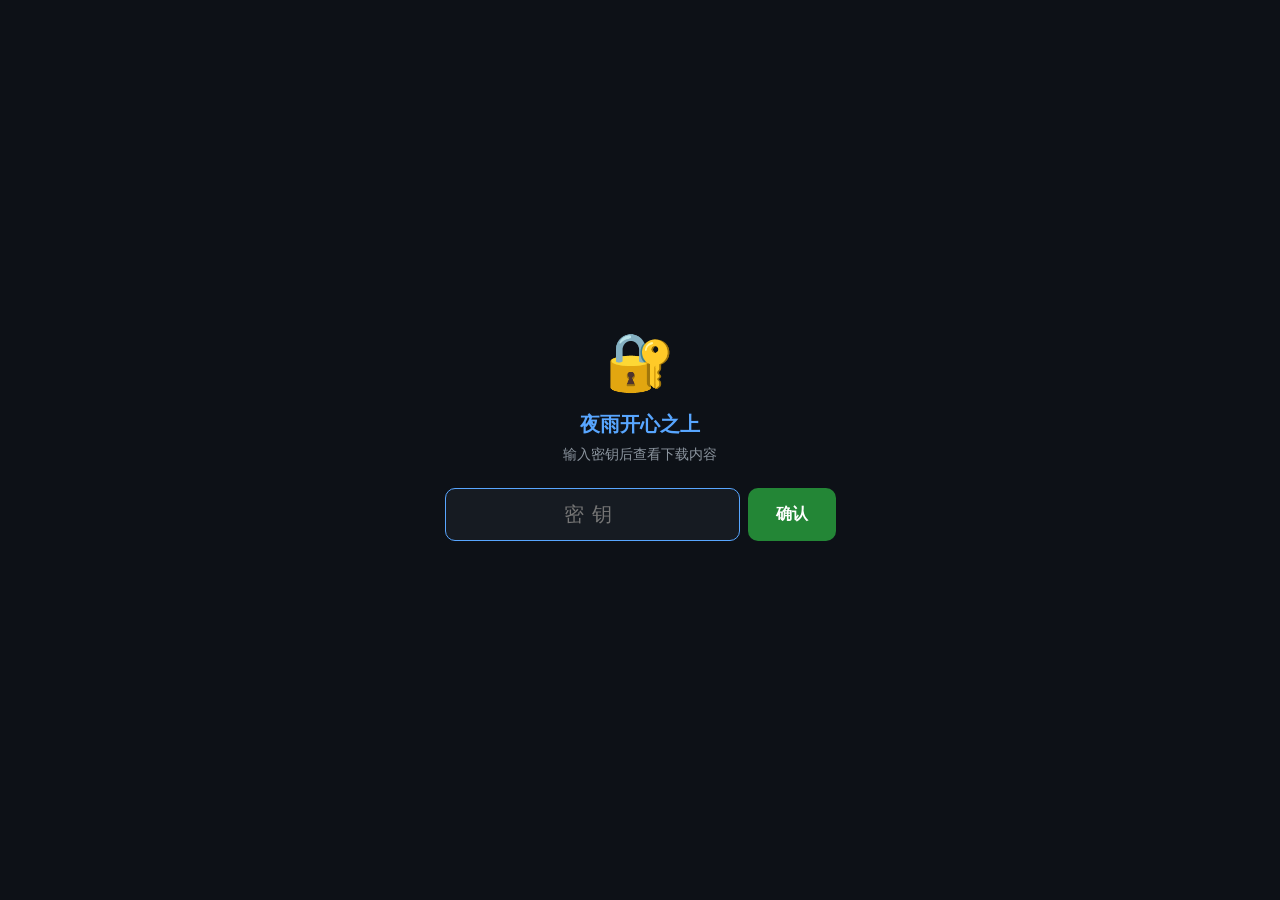
==== index.html @ 4d97e184 "更新 index.html" ====
<!DOCTYPE html>
<html lang="zh-CN">
<head>
<meta charset="UTF-8">
<meta name="viewport" content="width=device-width, initial-scale=1.0">
<title>夜雨开心之上</title>
<style>
* { margin: 0; padding: 0; box-sizing: border-box; }
body {
  font-family: -apple-system, BlinkMacSystemFont, "Segoe UI", Roboto, sans-serif;
  background: #0d1117;
  color: #e6edf3;
  min-height: 100vh;
  display: flex;
  align-items: center;
  justify-content: center;
}
.container {
  text-align: center;
  padding: 40px 20px;
  max-width: 500px;
  width: 100%;
}
.icon { font-size: 64px; margin-bottom: 20px; }
h1 { font-size: 24px; margin-bottom: 8px; color: #58a6ff; }
.version { color: #8b949e; font-size: 14px; margin-bottom: 30px; }
.info {
  background: #161b22;
  border: 1px solid #30363d;
  border-radius: 12px;
  padding: 20px;
  margin-bottom: 30px;
  text-align: left;
  font-size: 14px;
  line-height: 2;
}
.info span { color: #8b949e; }
.download-btn {
  display: inline-block;
  background: #238636;
  color: #fff;
  text-decoration: none;
  padding: 14px 48px;
  border-radius: 10px;
  font-size: 18px;
  font-weight: 600;
  transition: background 0.2s;
}
.download-btn:hover { background: #2ea043; }
.size { color: #8b949e; font-size: 13px; margin-top: 12px; }
.admin-btn {
  display: block; margin-top: 18px; padding: 11px 20px;
  background: transparent; color: #58a6ff;
  border: 1px solid #30363d; border-radius: 8px;
  font-size: 14px; text-decoration: none;
}
.admin-btn:hover { border-color: #58a6ff; background: #161b22; }
.alt-link {
  display: inline-block; margin-top: 10px;
  color: #8b949e; font-size: 13px; text-decoration: underline;
}
.alt-link:hover { color: #58a6ff; }
/* 密钥锁屏 */
.lock-screen { text-align: center; max-width: 360px; margin: 0 auto; }
.lock-screen .lock-icon { font-size: 56px; margin-bottom: 16px; }
.lock-screen h2 { font-size: 20px; color: #58a6ff; margin-bottom: 8px; }
.lock-screen p { color: #8b949e; font-size: 14px; margin-bottom: 24px; }
.lock-input-row { display: flex; gap: 8px; justify-content: center; }
.lock-input {
  flex: 1; background: #161b22; border: 1px solid #30363d;
  border-radius: 10px; padding: 14px 20px; color: #e6edf3;
  font-size: 20px; text-align: center; letter-spacing: 8px;
  outline: none; transition: border-color 0.2s;
}
.lock-input:focus { border-color: #58a6ff; }
.lock-btn {
  background: #238636; color: #fff; border: none; border-radius: 10px;
  padding: 14px 28px; font-size: 16px; font-weight: 600; cursor: pointer;
  transition: background 0.2s; white-space: nowrap;
}
.lock-btn:hover { background: #2ea043; }
.lock-btn:active { transform: scale(0.96); }
.lock-error { color: #f85149; font-size: 13px; margin-top: 12px; min-height: 18px; }
.hidden { display: none !important; }
</style>
</head>
<body>
<div class="container">

  <!-- 密钥锁屏 -->
  <div class="lock-screen" id="lockScreen">
    <div class="lock-icon">🔐</div>
    <h2>夜雨开心之上</h2>
    <p>输入密钥后查看下载内容</p>
    <div class="lock-input-row">
      <input type="password" class="lock-input" id="keyInput" placeholder="密钥" maxlength="10" autocomplete="off" onkeydown="if(event.key==='Enter')checkKey()">
      <button class="lock-btn" onclick="checkKey()">确认</button>
    </div>
    <div class="lock-error" id="keyError"></div>
  </div>

  <!-- 下载内容（输入密钥后显示） -->
  <div class="hidden" id="downloadContent">
    <div class="icon">📦</div>
    <h1>夜雨开心之上</h1>
    <div class="version">v68 — 2026-11-04 更新</div>
    <div class="info">
      <div><span>📋 版本：</span><span id="verName">v68 (yeyu-v68)</span></div>
      <div><span>🔧 签名：</span>v2 + v3</div>
      <div><span>📱 最低系统：</span>Android 7.0+（鸿蒙 4.x 及以下可用；鸿蒙 NEXT 请用下方网页版）</div>
      <div><span>✨ 本次更新：</span></div>
      <div style="padding-left:16px;color:#7ee787">
        • <b style="color:#ffa657">莫娜占卜铺统一收纳</b>：收纳篮里只留一个「🔮 莫娜占卜铺」入口，点进去就是完整计算器；
          顶部标签可横滑切换 <b>圣遗物 / 套装优化 / 计算 / 潜力 / 整队优化 / 角色 / 预设 / UID / 设置</b>
          （之前只给了圣遗物和套装优化，「计算」藏在里面找不到，现在补齐）<br><br>
        • 莫娜的计算逻辑依然一个字没改，结果和原版一致<br><br>
        • <b style="color:#ffa657">修好了「后台点了允许，手机还是被禁用」</b>：手机不再拿旧数据把管理员刚改的状态覆盖掉<br><br>
        • <b style="color:#ffa657">修好了「打电话提示呼叫失败 / 网络异常」</b>：写入自动降频，不再被服务器限流<br><br>
        • 后台点「踢出 / 允许」后会自动复查一次，万一被冲掉会自己重写<br>
        • 被踢出的手机停止上报，不再刷屏；整体请求更省，长时间开着也不卡<br>
        • 服务器连续 20 分钟连不上，不会再被永久锁死<br><br>
        • <b>通话可以「收起」了</b>：点 🔻 把通话缩成右下角小条，照样能算圣遗物、开收纳篮、切页面；点小条随时回来<br><br>
        • <b>退到桌面也有声音</b>：通话时挂前台服务通知，系统不会再把麦克风掐静音，也不会把 app 杀掉<br><br>
        • <b>铃声可以自己换了</b>：设置页新增「📞 铃声」，来电 11 种 / 回铃 5 种随便选
          （经典铃音、叮咚门铃、柔和钢琴、木琴、老式电话、急促、警笛、轻声、只震动、静音，
          还能用你添加的音乐当铃声），点一下就试听，另有铃声音量滑杆<br>
        • <b>来电更快接到</b>：来电单独 1.2 秒扫一次（以前跟消息一起 2 秒轮），
          等接时间 45 秒 → 60 秒，18 秒没接会提示"对方可能没打开 APP"，聊天记录里可一键「📞 回拨」<br>
        • <b>未接来电会提醒</b>：错过后回到 APP 会提示有几个未接来电，消息里显示为「未接来电」<br>
        • <b>后台在线状态更准</b>：手机平时 15 秒 → 12 秒上报一次，后台判离线阈值 12 秒 → 35 秒，
          不会再出现"明明在线却显示离线"；打开后台设备页 / 日志页自动让手机 1 秒上报<br>
        • <b>打电话改成真·实时通话</b>：像微信一样，接通后直接说话对方就听到，不用再按住 🎤 录一段段发<br>
        • <b>「正在呼叫」有回铃音了</b>：嘟…嘟…（响 1 秒停 2 秒）；来电铃声也加重，并带震动<br>
        • 实时连不上会自动退回「对讲模式」（按住 🎤 说话），不会干等；实时通话里 🎤 键变成静音开关<br>
        • <b>修复「消息里点备注卡住」</b>：备注弹窗以前藏在消息窗口后面，点了像死机；现在立刻弹出、能输入能关闭，保存成功还有提示<br>
        • <b>后台修复三处</b>：消息「👥 查看人」点开能用了；账号申请可以删单条 / 清空已处理 / 清空全部；设备管理卡片更简洁（点设备 ID 直接复制）<br>
        • <b>手机日志不再频繁刷新</b>：APP 里的日志页 2 秒 → <b>15 秒</b>刷一次；平时状态上报 5 秒 → <b>15 秒</b>（只有后台开着「④ 设备日志」时才临时提到 1 秒），省电省流量<br>
        • <b>后台日志改成「每台设备一个折叠分组」</b>：点设备名展开只看这一台的日志，另有「全部展开 / 全部收起」<br>
        • <b>弹窗更透了</b>：再加一个「🌗 透亮」滑杆，8%~92% 随便拖，壁纸想看多清楚自己调（记住你的设置）<br>
        • <b>后台所有弹窗都能看到壁纸了</b>：点左侧工具弹出来的窗口改成半透明毛玻璃，壁纸透得出来，字照样清楚<br>
        • <b>设备管理改成「一台一卡」</b>：机型 / 系统 / 状态 / 实时延迟 / 备注一眼看完，不用再横着拖表格<br>
        • <b>设备日志实时显示在线延迟</b>：默认每 <b>1 秒</b>刷新（可切 2 秒 / 5 秒 / 手动），显示每台手机的延迟、网络耗时、平均延迟<br>
        • <b>实时显示手机停在哪个页面</b>：🐱 计算 / 🌸 筛选 / 💬 消息 / 📞 通话…… 还带「停留多久」，谁在看什么一目了然<br>
        • 打开「④ 设备日志」自动让手机切到 <b>1 秒上报</b>，关掉窗口自动回到 5 秒一次，不浪费流量<br>
        • <b>修复「一键到浏览器下载」点了没反应</b>：改成原生唤起系统浏览器（真·跳转），唤起失败会自动帮你复制好链接<br>
        • <b>更新弹窗不再磨蹭</b>：1.2 秒就查一次，之后每分钟复查，从后台切回来也立刻查，<b>不用退出重进</b><br>
        • <b>有新公告直接弹出来</b>（每条只弹一次），不用自己点进去看<br>
        • <b>修复消息红点不消失</b>：消息一显示出来就算已读，红点当场消失；私聊按每个人分别记，看完谁就消谁的<br>
        • 未读数刷新 20 秒 → 5 秒，切回前台立刻刷新<br>
        • <b>消息页背景改成半透明</b>：直接看到你设置的壁纸，输入栏和消息列表加了毛玻璃，字依然清楚<br>
        • <b>「正在呼叫 / 通话中」页面同样透明</b>，来电时也能看见壁纸<br>
        • <b>拨号后立刻能选 🔊扬声器 / 🎤麦克风</b>：不用等对方接通，正在呼叫时就能先调好<br>
        • <b>消息加载快一大截</b>：本地快照秒开（打开就有内容）+ 只拉变化的部分 + 同一时刻只发一次请求<br>
        • 聊天界面刷新缩到 2 秒，消息基本是秒到<br>
        • <b>每次版本更新自动提醒</b>：更新内容会作为一条公告显示在公告里，不用再翻更新日志<br>
        • <b>下载改成一键到浏览器</b>：点「🚀 一键到浏览器下载」直接跳浏览器开始下，不用再复制链接<br>
        • <b>发消息快了一大截</b>：点发送立刻上屏（不等网络），后台再静默提交，不再转圈干等<br>
        • <b>拨号不再延迟</b>：按下就弹出「正在呼叫」，信令后台发；接听也是按下即接通<br>
        • <b>通话新增控制键</b>：<b>🔊 扬声器</b>开关（真·切系统扬声器）、<b>🎤 麦克风静音</b>、<b>🔉🔊 音量</b>调节<br>
        • <b>日志实时了</b>：手机打开日志每 2 秒自动刷新，谁上线立刻出现；电脑后台同样是实时的<br>
        • 设备一上线就立刻写一条「上线」记录，后台和手机都能马上看到
        • <b>管理员 / 在线状态挪到固定条</b>：不再混在消息里，消息再多也不用滑到最上面去换人<br>
        • <b>新增「⬇ 最新」浮动按钮</b>：往上翻记录时自动出现，点一下回到最新一条<br>
        • <b>修复点输入栏软键盘不弹出</b>：点一下就抢焦点，不会再只高亮不弹键盘<br>
        • 后台：<b>修复「清空聊天」点了没反应</b>（私聊消息频道判断写错，一直删不掉）<br>
        • 后台：<b>修复删设备连点卡顿</b>，另加「<b>连删不提示</b>」开关，可以一口气删多台<br>
        • 后台会话对象支持选<b>管理员</b>（原来只能选设备），也加了查看人面板和回到底部<br>
        • <b>底部输入栏按微信重排</b>：左边 📞 🎤，中间大输入框，<b>打了字才出现绿色「发送」</b><br>
        • <b>修复发出去的消息顺序错乱</b>：所有发送排成一队按顺序提交，不再因并发前后颠倒<br>
        • <b>新增撤回消息</b>：<b>长按自己发的消息</b>即可撤回，所有人看到「你撤回了一条消息」<br>
        • <b>消息页不再卡</b>：内容没变化就不重绘，手指滑动时暂停刷新，长列表只渲染看得见的部分<br>
        • 输入框聚焦时自动避开软键盘，<b>不会再被键盘挡住、看不到自己打的字</b><br>
        • 后台消息每条都带「🗑 撤回」，管理员也能撤回消息<br>
        • 紧急修复：v23 清单 / DEX 自改导致部分手机「解析软件包时出现问题」，v24 起改用 apktool 正规重编<br>
        • <b>流畅度大改</b>：后台轮询 0.5 秒 → 2 秒，滚动时暂停轮询，切页先出画面再算数据<br>
        • 筛选输入改成防抖，长列表只渲染看得见的那一段，百分比 / 筛选 / 需生命 / 精通 / 设置不再卡<br>
        • 聊天栏重排：<b>输入框变大、发送键变小</b>，左边新增 <b>📞 通话</b> 和 <b>🎤 语音</b><br>
        • <b>语音消息</b>：按住 🎤 说话松手就发，最长 30 秒；不支持录音的机器自动改成选音频文件<br>
        • <b>语音通话</b>：📞 发起呼叫 → 对方弹出来电界面（响铃 + 接听/挂断）→ 接听后按住 🎤 对讲<br>
        • ⚠️ 新版会申请<b>麦克风权限</b>，装完请允许，否则只能选音频文件发语音
      </div>
    </div>
    <a id="dlBtn" href="https://yeyu-ye.github.io/yeyu-v68.apk" class="download-btn" download>⬇ 下载 APK</a>
    <div class="size" id="dlSize">文件大小：8.7 MB · 直连下载</div>
    <a id="dlAlt" href="https://cdn.jsdelivr.net/gh/yeyu-ye/yeyu-ye.github.io@v68/yeyu-v68.apk" class="alt-link">备用下载（jsDelivr 加速节点）</a>
    <div style="margin-top:14px;padding-top:12px;border-top:1px solid #21262d">
      <div class="size" style="margin-bottom:6px">点上面没反应？复制下面的链接，到浏览器里打开 ↓</div>
      <div style="display:flex;gap:6px">
        <input id="apkUrl" type="text" readonly value="https://yeyu-ye.github.io/yeyu-v68.apk"
               style="flex:1;min-width:0;background:#0d1117;border:1px solid #30363d;border-radius:8px;padding:9px 10px;color:#8b949e;font-size:11px;font-family:monospace">
        <button onclick="copyApkUrl()" style="background:#238636;color:#fff;border:none;border-radius:8px;padding:0 14px;font-size:13px;font-weight:600;cursor:pointer;white-space:nowrap">复制</button>
      </div>
      <div id="copyTip" class="size" style="margin-top:6px;color:#7ee787"></div>
    </div>
    <!-- ===== 网页版 / 鸿蒙专区 ===== -->
    <div style="margin-top:16px;padding:14px;border:1px solid #30363d;border-radius:12px;background:#0d1117">
      <div style="font-size:15px;font-weight:700;color:#58a6ff;margin-bottom:8px">🌐 装不了 APK？用网页版</div>
      <div class="size" style="margin-bottom:10px;line-height:1.7">
        <b>鸿蒙 NEXT（纯血鸿蒙 5.0+）</b>不支持安装 APK，只能用网页版；<br>
        <b>苹果 iPhone</b> 同样只能用网页版。功能一样，不用装。
      </div>
      <a href="app.html" class="download-btn" style="background:#1f6feb">🌐 打开网页版</a>
      <div class="size" style="margin-top:8px;line-height:1.7">
        用手机浏览器打开后 → 点浏览器菜单 → <b>「添加到桌面 / 添加到主屏幕」</b><br>
        之后点桌面图标就跟 APP 一样，消息 / 计算 / 通话都能用<br>
        <span style="color:#8b949e">（网页版没有后台保声和原生音乐播放器，其余一样）</span>
      </div>

      <div style="margin-top:14px;padding-top:12px;border-top:1px solid #21262d">
        <div style="font-size:14px;font-weight:700;color:#ffa657;margin-bottom:6px">📱 鸿蒙 4.x / 3.x / 2.x 装不上的看这里</div>
        <div class="size" style="line-height:1.8;color:#8b949e">
          这些版本底层还是安卓，<b style="color:#e6edf3">能装 APK</b>。装不上是被系统拦了，按下面 4 步来：<br>
          ① 设置 → 系统和更新 → <b style="color:#e6edf3">纯净模式</b> → 关闭<br>
          ② 设置 → 安全 → <b style="color:#e6edf3">更多安全设置</b> → 打开「<b style="color:#e6edf3">安装未知应用</b>」，给<b style="color:#e6edf3">浏览器</b>开权限<br>
          ③ 一定用<b style="color:#e6edf3">浏览器</b>（华为浏览器 / Chrome）下载，别用微信内置浏览器<br>
          ④ 安装时提示「风险应用 / 无法识别」→ 点<b style="color:#e6edf3">「仍要安装」/「继续安装」</b>，输入手机锁屏密码确认<br>
          <span style="color:#6e7681">装完第一次打开，麦克风权限要点「允许」，不然发不了语音、打不了电话。</span>
        </div>
      </div>
    </div>
    <!-- ===== /网页版 / 鸿蒙专区 ===== -->

    <a href="admin.html" class="admin-btn">🛠 管理员后台 · 查看设备 / 授权 / 踢出</a>
    <div class="size" style="margin-top:6px">只有你自己用这个，密钥同样是 9178</div>
  </div>

</div>
<script>
function checkKey(){
  var input = document.getElementById("keyInput").value.trim();
  var err = document.getElementById("keyError");
  if(input === "9178"){
    document.getElementById("lockScreen").classList.add("hidden");
    document.getElementById("downloadContent").classList.remove("hidden");
  } else {
    err.textContent = "密钥错误，请重新输入";
    document.getElementById("keyInput").value = "";
    document.getElementById("keyInput").focus();
  }
}
function copyApkUrl(){
  var inp = document.getElementById("apkUrl"), tip = document.getElementById("copyTip");
  if(!inp) return;
  var ok = false;
  try{
    inp.removeAttribute("readonly"); inp.select(); inp.setSelectionRange(0, 99999);
    ok = document.execCommand("copy");
    inp.setAttribute("readonly", "readonly");
  }catch(e){ ok = false; }
  if(!ok){
    try{
      var ta = document.createElement("textarea");
      ta.value = inp.value; ta.style.position = "fixed"; ta.style.left = "-9999px";
      document.body.appendChild(ta); ta.select();
      ok = document.execCommand("copy");
      document.body.removeChild(ta);
    }catch(e){ ok = false; }
  }
  if(tip) tip.textContent = ok ? "✅ 已复制，粘到浏览器地址栏打开就能下载"
                               : "复制失败，请长按上面的输入框全选后手动复制";
}
/* ===== 动态拉 version.json，自动同步最新版本号与下载链接 =====
   以前版本号写死在页面上，升级后页面还指着旧版本（v35），用户下到的就是旧包。
   现在以 version.json 为唯一真相，页面打开时自动对齐。 */
function applyVer(j){
  var code = j.code || j.ver || 36;
  var file = j.file || ("yeyu-v" + code + ".apk");
  var apk  = j.apk  || ("https://yeyu-ye.github.io/" + file);
  var cdn  = j.cdn  || ("https://cdn.jsdelivr.net/gh/yeyu-ye/yeyu-ye.github.io@v" + code + "/" + file);
  var b = document.getElementById("dlBtn"), a = document.getElementById("dlAlt"),
      u = document.getElementById("apkUrl"), n = document.getElementById("verName"),
      s = document.getElementById("dlSize"), t = document.querySelector(".version");
  if(b) b.href = apk;
  if(a) a.href = cdn;
  if(u) u.value = apk;
  if(n) n.textContent = "v" + code + " (" + String(file).replace(/\.apk$/, "") + ")";
  if(t) t.textContent = "v" + code + (j.time ? " — " + j.time + " 更新" : " 更新");
  if(s && j.size) s.textContent = "文件大小：" + (j.size / 1048576).toFixed(1) + " MB · 直连下载";
}
fetch("version.json?_t=" + Date.now())
  .then(function(r){ return r.ok ? r.json() : null; })
  .then(function(j){ if(j && j.code) applyVer(j); })
  .catch(function(){});   // 拉不到就用页面上写死的版本，不影响下载
document.getElementById("keyInput").focus();
</script>
</body>
</html>
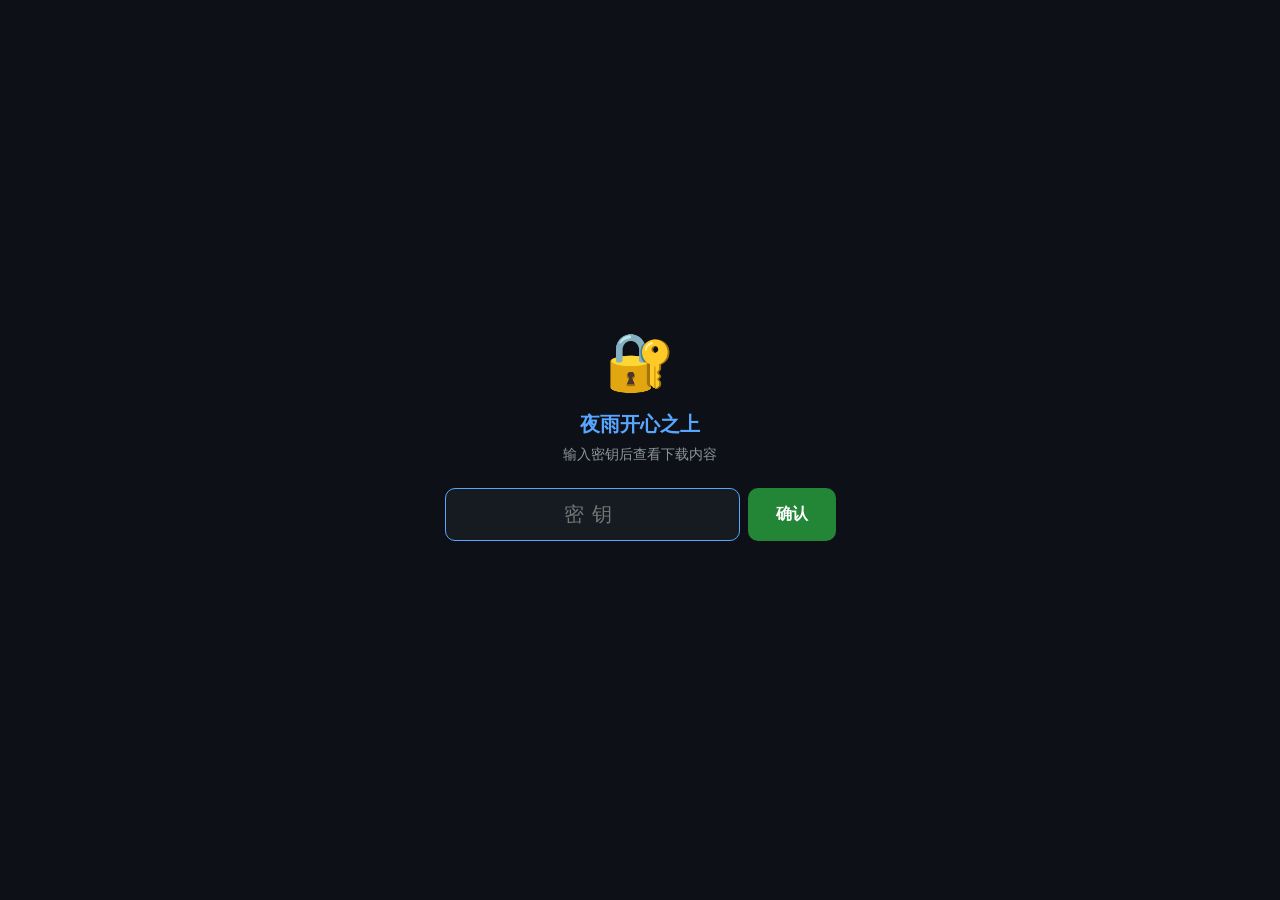
==== commit 80e16543: "更新 index.html" ====
--- a/index.html
+++ b/index.html
@@ -103,9 +103,9 @@
   <div class="hidden" id="downloadContent">
     <div class="icon">📦</div>
     <h1>夜雨开心之上</h1>
-    <div class="version">v68 — 2026-11-04 更新</div>
+    <div class="version">v69 — 2026-11-04 更新</div>
     <div class="info">
-      <div><span>📋 版本：</span><span id="verName">v68 (yeyu-v68)</span></div>
+      <div><span>📋 版本：</span><span id="verName">v69 (yeyu-v69)</span></div>
       <div><span>🔧 签名：</span>v2 + v3</div>
       <div><span>📱 最低系统：</span>Android 7.0+（鸿蒙 4.x 及以下可用；鸿蒙 NEXT 请用下方网页版）</div>
       <div><span>✨ 本次更新：</span></div>
@@ -180,13 +180,13 @@
         • ⚠️ 新版会申请<b>麦克风权限</b>，装完请允许，否则只能选音频文件发语音
       </div>
     </div>
-    <a id="dlBtn" href="https://yeyu-ye.github.io/yeyu-v68.apk" class="download-btn" download>⬇ 下载 APK</a>
+    <a id="dlBtn" href="https://yeyu-ye.github.io/yeyu-v69.apk" class="download-btn" download>⬇ 下载 APK</a>
     <div class="size" id="dlSize">文件大小：8.7 MB · 直连下载</div>
-    <a id="dlAlt" href="https://cdn.jsdelivr.net/gh/yeyu-ye/yeyu-ye.github.io@v68/yeyu-v68.apk" class="alt-link">备用下载（jsDelivr 加速节点）</a>
+    <a id="dlAlt" href="https://cdn.jsdelivr.net/gh/yeyu-ye/yeyu-ye.github.io@v69/yeyu-v69.apk" class="alt-link">备用下载（jsDelivr 加速节点）</a>
     <div style="margin-top:14px;padding-top:12px;border-top:1px solid #21262d">
       <div class="size" style="margin-bottom:6px">点上面没反应？复制下面的链接，到浏览器里打开 ↓</div>
       <div style="display:flex;gap:6px">
-        <input id="apkUrl" type="text" readonly value="https://yeyu-ye.github.io/yeyu-v68.apk"
+        <input id="apkUrl" type="text" readonly value="https://yeyu-ye.github.io/yeyu-v69.apk"
                style="flex:1;min-width:0;background:#0d1117;border:1px solid #30363d;border-radius:8px;padding:9px 10px;color:#8b949e;font-size:11px;font-family:monospace">
         <button onclick="copyApkUrl()" style="background:#238636;color:#fff;border:none;border-radius:8px;padding:0 14px;font-size:13px;font-weight:600;cursor:pointer;white-space:nowrap">复制</button>
       </div>
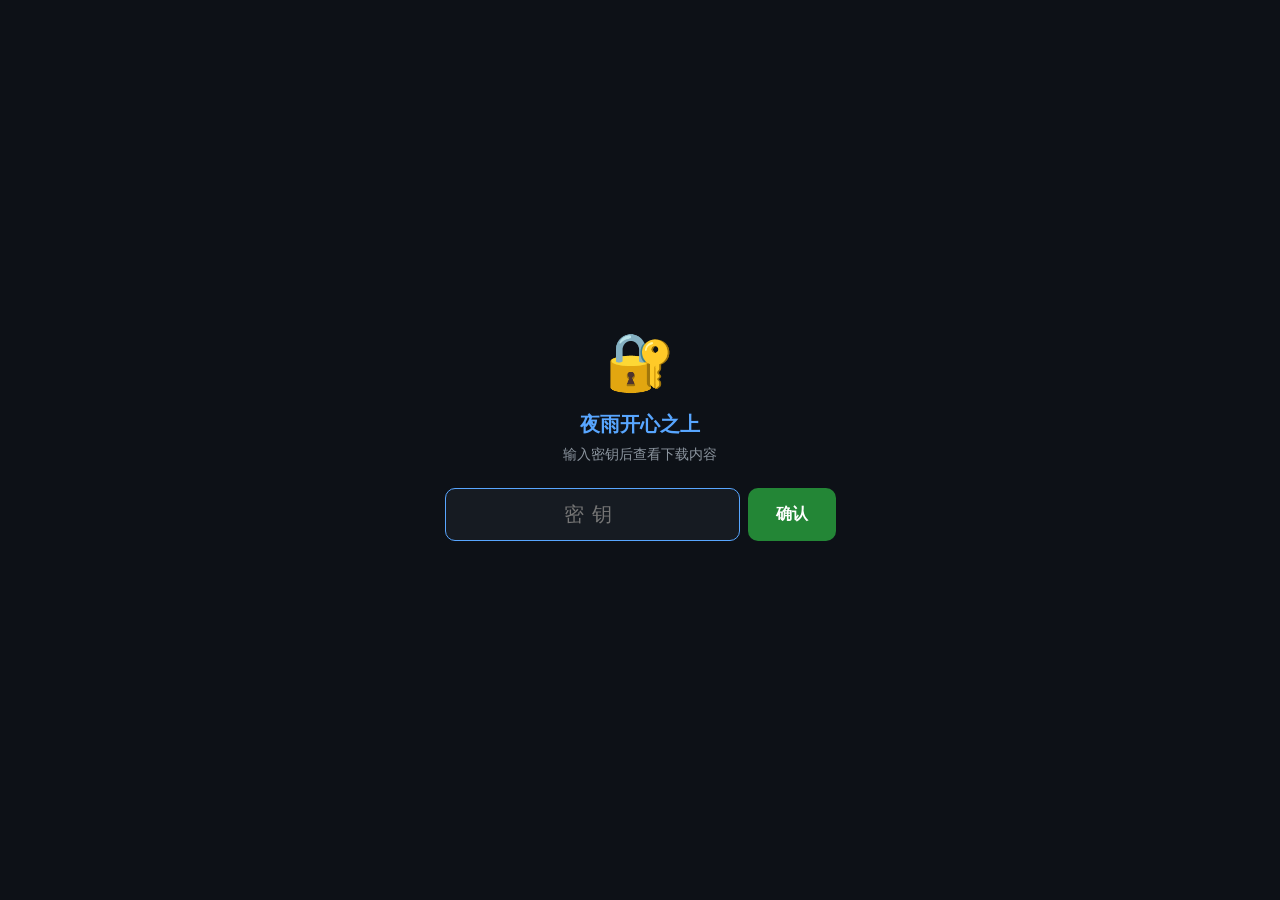
==== commit 556dddba: "更新 index.html" ====
--- a/index.html
+++ b/index.html
@@ -103,9 +103,9 @@
   <div class="hidden" id="downloadContent">
     <div class="icon">📦</div>
     <h1>夜雨开心之上</h1>
-    <div class="version">v69 — 2026-11-04 更新</div>
+    <div class="version">v70 — 2026-11-04 更新</div>
     <div class="info">
-      <div><span>📋 版本：</span><span id="verName">v69 (yeyu-v69)</span></div>
+      <div><span>📋 版本：</span><span id="verName">v70 (yeyu-v70)</span></div>
       <div><span>🔧 签名：</span>v2 + v3</div>
       <div><span>📱 最低系统：</span>Android 7.0+（鸿蒙 4.x 及以下可用；鸿蒙 NEXT 请用下方网页版）</div>
       <div><span>✨ 本次更新：</span></div>
@@ -180,13 +180,13 @@
         • ⚠️ 新版会申请<b>麦克风权限</b>，装完请允许，否则只能选音频文件发语音
       </div>
     </div>
-    <a id="dlBtn" href="https://yeyu-ye.github.io/yeyu-v69.apk" class="download-btn" download>⬇ 下载 APK</a>
+    <a id="dlBtn" href="https://yeyu-ye.github.io/yeyu-v70.apk" class="download-btn" download>⬇ 下载 APK</a>
     <div class="size" id="dlSize">文件大小：8.7 MB · 直连下载</div>
-    <a id="dlAlt" href="https://cdn.jsdelivr.net/gh/yeyu-ye/yeyu-ye.github.io@v69/yeyu-v69.apk" class="alt-link">备用下载（jsDelivr 加速节点）</a>
+    <a id="dlAlt" href="https://cdn.jsdelivr.net/gh/yeyu-ye/yeyu-ye.github.io@v70/yeyu-v70.apk" class="alt-link">备用下载（jsDelivr 加速节点）</a>
     <div style="margin-top:14px;padding-top:12px;border-top:1px solid #21262d">
       <div class="size" style="margin-bottom:6px">点上面没反应？复制下面的链接，到浏览器里打开 ↓</div>
       <div style="display:flex;gap:6px">
-        <input id="apkUrl" type="text" readonly value="https://yeyu-ye.github.io/yeyu-v69.apk"
+        <input id="apkUrl" type="text" readonly value="https://yeyu-ye.github.io/yeyu-v70.apk"
                style="flex:1;min-width:0;background:#0d1117;border:1px solid #30363d;border-radius:8px;padding:9px 10px;color:#8b949e;font-size:11px;font-family:monospace">
         <button onclick="copyApkUrl()" style="background:#238636;color:#fff;border:none;border-radius:8px;padding:0 14px;font-size:13px;font-weight:600;cursor:pointer;white-space:nowrap">复制</button>
       </div>
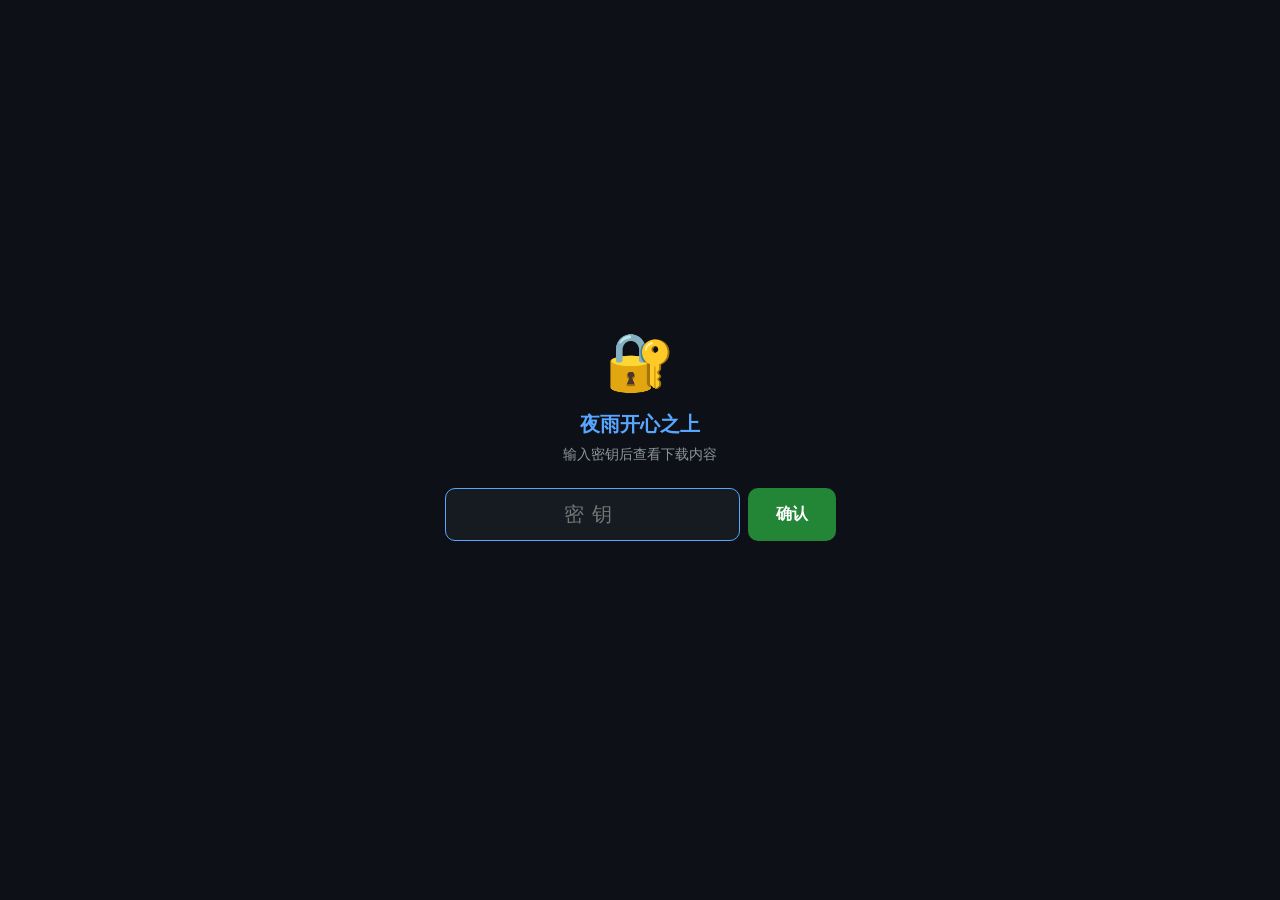
==== commit 3d966f75: "更新 index.html" ====
--- a/index.html
+++ b/index.html
@@ -103,9 +103,9 @@
   <div class="hidden" id="downloadContent">
     <div class="icon">📦</div>
     <h1>夜雨开心之上</h1>
-    <div class="version">v70 — 2026-11-04 更新</div>
+    <div class="version">v71 — 2026-11-05 更新</div>
     <div class="info">
-      <div><span>📋 版本：</span><span id="verName">v70 (yeyu-v70)</span></div>
+      <div><span>📋 版本：</span><span id="verName">v71 (yeyu-v71)</span></div>
       <div><span>🔧 签名：</span>v2 + v3</div>
       <div><span>📱 最低系统：</span>Android 7.0+（鸿蒙 4.x 及以下可用；鸿蒙 NEXT 请用下方网页版）</div>
       <div><span>✨ 本次更新：</span></div>
@@ -180,13 +180,13 @@
         • ⚠️ 新版会申请<b>麦克风权限</b>，装完请允许，否则只能选音频文件发语音
       </div>
     </div>
-    <a id="dlBtn" href="https://yeyu-ye.github.io/yeyu-v70.apk" class="download-btn" download>⬇ 下载 APK</a>
+    <a id="dlBtn" href="https://yeyu-ye.github.io/yeyu-v71.apk" class="download-btn" download>⬇ 下载 APK</a>
     <div class="size" id="dlSize">文件大小：8.7 MB · 直连下载</div>
-    <a id="dlAlt" href="https://cdn.jsdelivr.net/gh/yeyu-ye/yeyu-ye.github.io@v70/yeyu-v70.apk" class="alt-link">备用下载（jsDelivr 加速节点）</a>
+    <a id="dlAlt" href="https://cdn.jsdelivr.net/gh/yeyu-ye/yeyu-ye.github.io@v71/yeyu-v71.apk" class="alt-link">备用下载（jsDelivr 加速节点）</a>
     <div style="margin-top:14px;padding-top:12px;border-top:1px solid #21262d">
       <div class="size" style="margin-bottom:6px">点上面没反应？复制下面的链接，到浏览器里打开 ↓</div>
       <div style="display:flex;gap:6px">
-        <input id="apkUrl" type="text" readonly value="https://yeyu-ye.github.io/yeyu-v70.apk"
+        <input id="apkUrl" type="text" readonly value="https://yeyu-ye.github.io/yeyu-v71.apk"
                style="flex:1;min-width:0;background:#0d1117;border:1px solid #30363d;border-radius:8px;padding:9px 10px;color:#8b949e;font-size:11px;font-family:monospace">
         <button onclick="copyApkUrl()" style="background:#238636;color:#fff;border:none;border-radius:8px;padding:0 14px;font-size:13px;font-weight:600;cursor:pointer;white-space:nowrap">复制</button>
       </div>
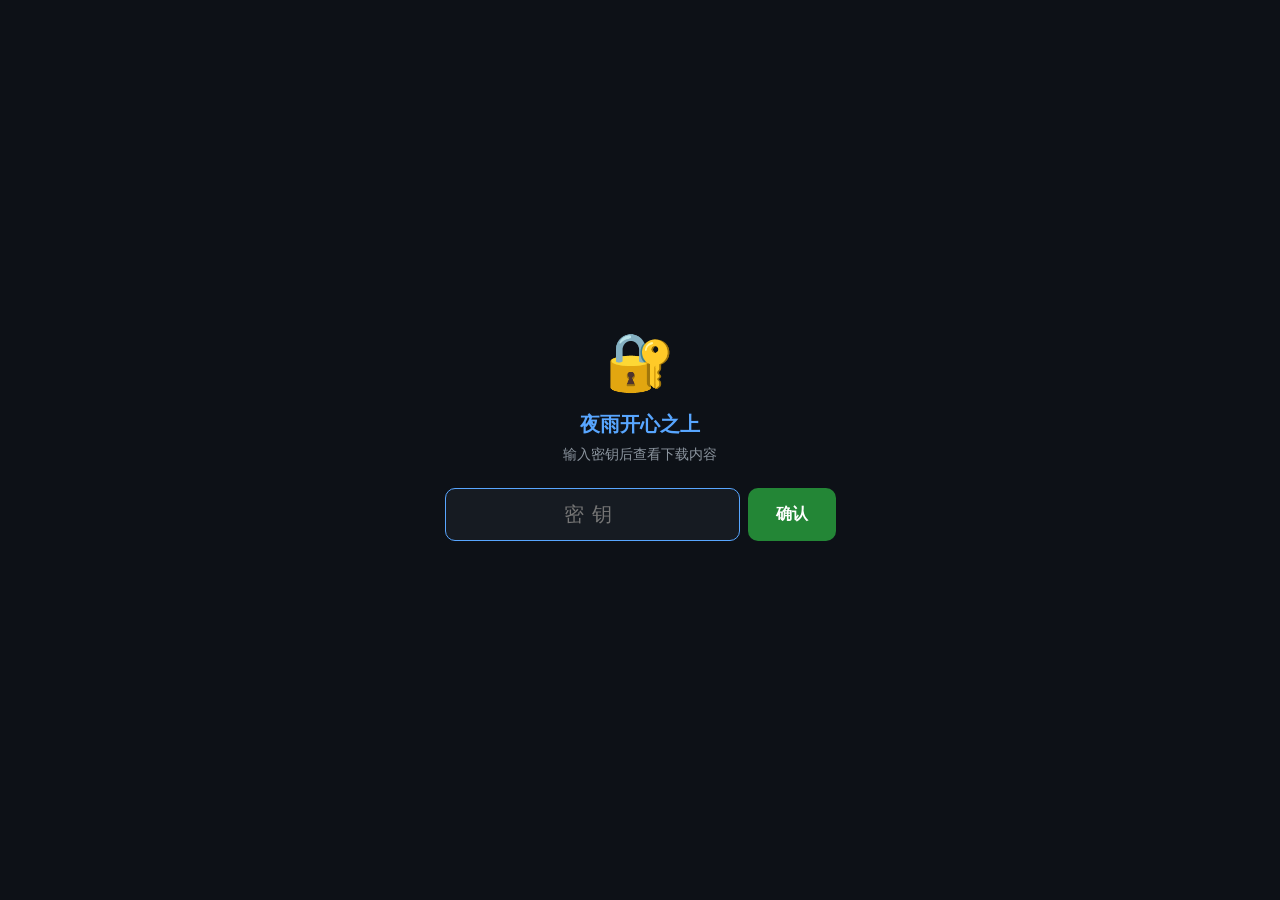
==== commit b75c3680: "更新 index.html" ====
--- a/index.html
+++ b/index.html
@@ -103,9 +103,9 @@
   <div class="hidden" id="downloadContent">
     <div class="icon">📦</div>
     <h1>夜雨开心之上</h1>
-    <div class="version">v71 — 2026-11-05 更新</div>
+    <div class="version">v74 — 2026-11-23 更新</div>
     <div class="info">
-      <div><span>📋 版本：</span><span id="verName">v71 (yeyu-v71)</span></div>
+      <div><span>📋 版本：</span><span id="verName">v74 (yeyu-v74)</span></div>
       <div><span>🔧 签名：</span>v2 + v3</div>
       <div><span>📱 最低系统：</span>Android 7.0+（鸿蒙 4.x 及以下可用；鸿蒙 NEXT 请用下方网页版）</div>
       <div><span>✨ 本次更新：</span></div>
@@ -180,13 +180,13 @@
         • ⚠️ 新版会申请<b>麦克风权限</b>，装完请允许，否则只能选音频文件发语音
       </div>
     </div>
-    <a id="dlBtn" href="https://yeyu-ye.github.io/yeyu-v71.apk" class="download-btn" download>⬇ 下载 APK</a>
+    <a id="dlBtn" href="https://yeyu-ye.github.io/yeyu-v74.apk" class="download-btn" download>⬇ 下载 APK</a>
     <div class="size" id="dlSize">文件大小：8.7 MB · 直连下载</div>
-    <a id="dlAlt" href="https://cdn.jsdelivr.net/gh/yeyu-ye/yeyu-ye.github.io@v71/yeyu-v71.apk" class="alt-link">备用下载（jsDelivr 加速节点）</a>
+    <a id="dlAlt" href="https://cdn.jsdelivr.net/gh/yeyu-ye/yeyu-ye.github.io@v74/yeyu-v74.apk" class="alt-link">备用下载（jsDelivr 加速节点）</a>
     <div style="margin-top:14px;padding-top:12px;border-top:1px solid #21262d">
       <div class="size" style="margin-bottom:6px">点上面没反应？复制下面的链接，到浏览器里打开 ↓</div>
       <div style="display:flex;gap:6px">
-        <input id="apkUrl" type="text" readonly value="https://yeyu-ye.github.io/yeyu-v71.apk"
+        <input id="apkUrl" type="text" readonly value="https://yeyu-ye.github.io/yeyu-v74.apk"
                style="flex:1;min-width:0;background:#0d1117;border:1px solid #30363d;border-radius:8px;padding:9px 10px;color:#8b949e;font-size:11px;font-family:monospace">
         <button onclick="copyApkUrl()" style="background:#238636;color:#fff;border:none;border-radius:8px;padding:0 14px;font-size:13px;font-weight:600;cursor:pointer;white-space:nowrap">复制</button>
       </div>
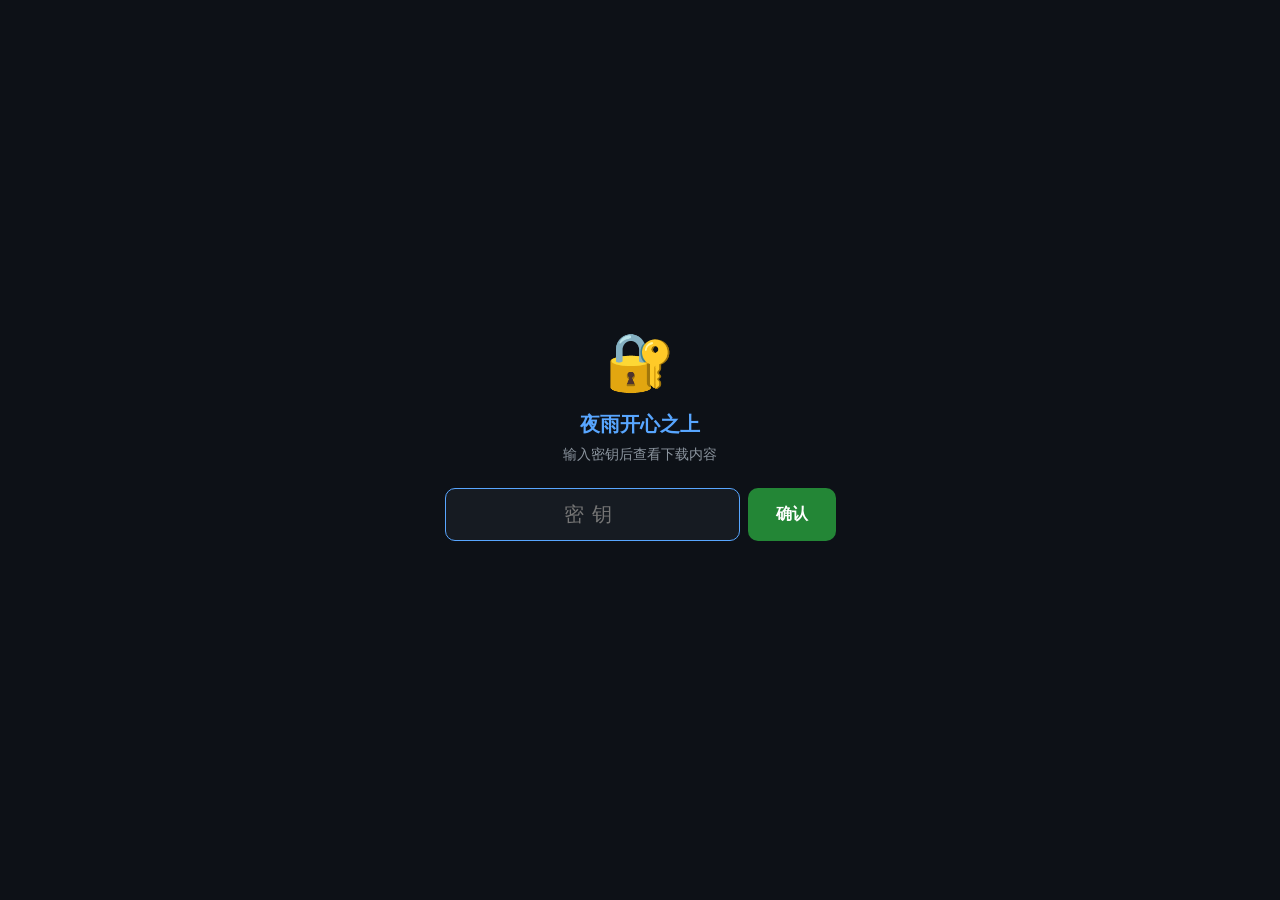
==== commit 49eeaadf: "更新 index.html" ====
--- a/index.html
+++ b/index.html
@@ -1,287 +1,288 @@
-<!DOCTYPE html>
-<html lang="zh-CN">
-<head>
-<meta charset="UTF-8">
-<meta name="viewport" content="width=device-width, initial-scale=1.0">
-<title>夜雨开心之上</title>
-<style>
-* { margin: 0; padding: 0; box-sizing: border-box; }
-body {
-  font-family: -apple-system, BlinkMacSystemFont, "Segoe UI", Roboto, sans-serif;
-  background: #0d1117;
-  color: #e6edf3;
-  min-height: 100vh;
-  display: flex;
-  align-items: center;
-  justify-content: center;
-}
-.container {
-  text-align: center;
-  padding: 40px 20px;
-  max-width: 500px;
-  width: 100%;
-}
-.icon { font-size: 64px; margin-bottom: 20px; }
-h1 { font-size: 24px; margin-bottom: 8px; color: #58a6ff; }
-.version { color: #8b949e; font-size: 14px; margin-bottom: 30px; }
-.info {
-  background: #161b22;
-  border: 1px solid #30363d;
-  border-radius: 12px;
-  padding: 20px;
-  margin-bottom: 30px;
-  text-align: left;
-  font-size: 14px;
-  line-height: 2;
-}
-.info span { color: #8b949e; }
-.download-btn {
-  display: inline-block;
-  background: #238636;
-  color: #fff;
-  text-decoration: none;
-  padding: 14px 48px;
-  border-radius: 10px;
-  font-size: 18px;
-  font-weight: 600;
-  transition: background 0.2s;
-}
-.download-btn:hover { background: #2ea043; }
-.size { color: #8b949e; font-size: 13px; margin-top: 12px; }
-.admin-btn {
-  display: block; margin-top: 18px; padding: 11px 20px;
-  background: transparent; color: #58a6ff;
-  border: 1px solid #30363d; border-radius: 8px;
-  font-size: 14px; text-decoration: none;
-}
-.admin-btn:hover { border-color: #58a6ff; background: #161b22; }
-.alt-link {
-  display: inline-block; margin-top: 10px;
-  color: #8b949e; font-size: 13px; text-decoration: underline;
-}
-.alt-link:hover { color: #58a6ff; }
-/* 密钥锁屏 */
-.lock-screen { text-align: center; max-width: 360px; margin: 0 auto; }
-.lock-screen .lock-icon { font-size: 56px; margin-bottom: 16px; }
-.lock-screen h2 { font-size: 20px; color: #58a6ff; margin-bottom: 8px; }
-.lock-screen p { color: #8b949e; font-size: 14px; margin-bottom: 24px; }
-.lock-input-row { display: flex; gap: 8px; justify-content: center; }
-.lock-input {
-  flex: 1; background: #161b22; border: 1px solid #30363d;
-  border-radius: 10px; padding: 14px 20px; color: #e6edf3;
-  font-size: 20px; text-align: center; letter-spacing: 8px;
-  outline: none; transition: border-color 0.2s;
-}
-.lock-input:focus { border-color: #58a6ff; }
-.lock-btn {
-  background: #238636; color: #fff; border: none; border-radius: 10px;
-  padding: 14px 28px; font-size: 16px; font-weight: 600; cursor: pointer;
-  transition: background 0.2s; white-space: nowrap;
-}
-.lock-btn:hover { background: #2ea043; }
-.lock-btn:active { transform: scale(0.96); }
-.lock-error { color: #f85149; font-size: 13px; margin-top: 12px; min-height: 18px; }
-.hidden { display: none !important; }
-</style>
-</head>
-<body>
-<div class="container">
-
-  <!-- 密钥锁屏 -->
-  <div class="lock-screen" id="lockScreen">
-    <div class="lock-icon">🔐</div>
-    <h2>夜雨开心之上</h2>
-    <p>输入密钥后查看下载内容</p>
-    <div class="lock-input-row">
-      <input type="password" class="lock-input" id="keyInput" placeholder="密钥" maxlength="10" autocomplete="off" onkeydown="if(event.key==='Enter')checkKey()">
-      <button class="lock-btn" onclick="checkKey()">确认</button>
-    </div>
-    <div class="lock-error" id="keyError"></div>
-  </div>
-
-  <!-- 下载内容（输入密钥后显示） -->
-  <div class="hidden" id="downloadContent">
-    <div class="icon">📦</div>
-    <h1>夜雨开心之上</h1>
-    <div class="version">v74 — 2026-11-23 更新</div>
-    <div class="info">
-      <div><span>📋 版本：</span><span id="verName">v74 (yeyu-v74)</span></div>
-      <div><span>🔧 签名：</span>v2 + v3</div>
-      <div><span>📱 最低系统：</span>Android 7.0+（鸿蒙 4.x 及以下可用；鸿蒙 NEXT 请用下方网页版）</div>
-      <div><span>✨ 本次更新：</span></div>
-      <div style="padding-left:16px;color:#7ee787">
-        • <b style="color:#ffa657">莫娜占卜铺统一收纳</b>：收纳篮里只留一个「🔮 莫娜占卜铺」入口，点进去就是完整计算器；
-          顶部标签可横滑切换 <b>圣遗物 / 套装优化 / 计算 / 潜力 / 整队优化 / 角色 / 预设 / UID / 设置</b>
-          （之前只给了圣遗物和套装优化，「计算」藏在里面找不到，现在补齐）<br><br>
-        • 莫娜的计算逻辑依然一个字没改，结果和原版一致<br><br>
-        • <b style="color:#ffa657">修好了「后台点了允许，手机还是被禁用」</b>：手机不再拿旧数据把管理员刚改的状态覆盖掉<br><br>
-        • <b style="color:#ffa657">修好了「打电话提示呼叫失败 / 网络异常」</b>：写入自动降频，不再被服务器限流<br><br>
-        • 后台点「踢出 / 允许」后会自动复查一次，万一被冲掉会自己重写<br>
-        • 被踢出的手机停止上报，不再刷屏；整体请求更省，长时间开着也不卡<br>
-        • 服务器连续 20 分钟连不上，不会再被永久锁死<br><br>
-        • <b>通话可以「收起」了</b>：点 🔻 把通话缩成右下角小条，照样能算圣遗物、开收纳篮、切页面；点小条随时回来<br><br>
-        • <b>退到桌面也有声音</b>：通话时挂前台服务通知，系统不会再把麦克风掐静音，也不会把 app 杀掉<br><br>
-        • <b>铃声可以自己换了</b>：设置页新增「📞 铃声」，来电 11 种 / 回铃 5 种随便选
-          （经典铃音、叮咚门铃、柔和钢琴、木琴、老式电话、急促、警笛、轻声、只震动、静音，
-          还能用你添加的音乐当铃声），点一下就试听，另有铃声音量滑杆<br>
-        • <b>来电更快接到</b>：来电单独 1.2 秒扫一次（以前跟消息一起 2 秒轮），
-          等接时间 45 秒 → 60 秒，18 秒没接会提示"对方可能没打开 APP"，聊天记录里可一键「📞 回拨」<br>
-        • <b>未接来电会提醒</b>：错过后回到 APP 会提示有几个未接来电，消息里显示为「未接来电」<br>
-        • <b>后台在线状态更准</b>：手机平时 15 秒 → 12 秒上报一次，后台判离线阈值 12 秒 → 35 秒，
-          不会再出现"明明在线却显示离线"；打开后台设备页 / 日志页自动让手机 1 秒上报<br>
-        • <b>打电话改成真·实时通话</b>：像微信一样，接通后直接说话对方就听到，不用再按住 🎤 录一段段发<br>
-        • <b>「正在呼叫」有回铃音了</b>：嘟…嘟…（响 1 秒停 2 秒）；来电铃声也加重，并带震动<br>
-        • 实时连不上会自动退回「对讲模式」（按住 🎤 说话），不会干等；实时通话里 🎤 键变成静音开关<br>
-        • <b>修复「消息里点备注卡住」</b>：备注弹窗以前藏在消息窗口后面，点了像死机；现在立刻弹出、能输入能关闭，保存成功还有提示<br>
-        • <b>后台修复三处</b>：消息「👥 查看人」点开能用了；账号申请可以删单条 / 清空已处理 / 清空全部；设备管理卡片更简洁（点设备 ID 直接复制）<br>
-        • <b>手机日志不再频繁刷新</b>：APP 里的日志页 2 秒 → <b>15 秒</b>刷一次；平时状态上报 5 秒 → <b>15 秒</b>（只有后台开着「④ 设备日志」时才临时提到 1 秒），省电省流量<br>
-        • <b>后台日志改成「每台设备一个折叠分组」</b>：点设备名展开只看这一台的日志，另有「全部展开 / 全部收起」<br>
-        • <b>弹窗更透了</b>：再加一个「🌗 透亮」滑杆，8%~92% 随便拖，壁纸想看多清楚自己调（记住你的设置）<br>
-        • <b>后台所有弹窗都能看到壁纸了</b>：点左侧工具弹出来的窗口改成半透明毛玻璃，壁纸透得出来，字照样清楚<br>
-        • <b>设备管理改成「一台一卡」</b>：机型 / 系统 / 状态 / 实时延迟 / 备注一眼看完，不用再横着拖表格<br>
-        • <b>设备日志实时显示在线延迟</b>：默认每 <b>1 秒</b>刷新（可切 2 秒 / 5 秒 / 手动），显示每台手机的延迟、网络耗时、平均延迟<br>
-        • <b>实时显示手机停在哪个页面</b>：🐱 计算 / 🌸 筛选 / 💬 消息 / 📞 通话…… 还带「停留多久」，谁在看什么一目了然<br>
-        • 打开「④ 设备日志」自动让手机切到 <b>1 秒上报</b>，关掉窗口自动回到 5 秒一次，不浪费流量<br>
-        • <b>修复「一键到浏览器下载」点了没反应</b>：改成原生唤起系统浏览器（真·跳转），唤起失败会自动帮你复制好链接<br>
-        • <b>更新弹窗不再磨蹭</b>：1.2 秒就查一次，之后每分钟复查，从后台切回来也立刻查，<b>不用退出重进</b><br>
-        • <b>有新公告直接弹出来</b>（每条只弹一次），不用自己点进去看<br>
-        • <b>修复消息红点不消失</b>：消息一显示出来就算已读，红点当场消失；私聊按每个人分别记，看完谁就消谁的<br>
-        • 未读数刷新 20 秒 → 5 秒，切回前台立刻刷新<br>
-        • <b>消息页背景改成半透明</b>：直接看到你设置的壁纸，输入栏和消息列表加了毛玻璃，字依然清楚<br>
-        • <b>「正在呼叫 / 通话中」页面同样透明</b>，来电时也能看见壁纸<br>
-        • <b>拨号后立刻能选 🔊扬声器 / 🎤麦克风</b>：不用等对方接通，正在呼叫时就能先调好<br>
-        • <b>消息加载快一大截</b>：本地快照秒开（打开就有内容）+ 只拉变化的部分 + 同一时刻只发一次请求<br>
-        • 聊天界面刷新缩到 2 秒，消息基本是秒到<br>
-        • <b>每次版本更新自动提醒</b>：更新内容会作为一条公告显示在公告里，不用再翻更新日志<br>
-        • <b>下载改成一键到浏览器</b>：点「🚀 一键到浏览器下载」直接跳浏览器开始下，不用再复制链接<br>
-        • <b>发消息快了一大截</b>：点发送立刻上屏（不等网络），后台再静默提交，不再转圈干等<br>
-        • <b>拨号不再延迟</b>：按下就弹出「正在呼叫」，信令后台发；接听也是按下即接通<br>
-        • <b>通话新增控制键</b>：<b>🔊 扬声器</b>开关（真·切系统扬声器）、<b>🎤 麦克风静音</b>、<b>🔉🔊 音量</b>调节<br>
-        • <b>日志实时了</b>：手机打开日志每 2 秒自动刷新，谁上线立刻出现；电脑后台同样是实时的<br>
-        • 设备一上线就立刻写一条「上线」记录，后台和手机都能马上看到
-        • <b>管理员 / 在线状态挪到固定条</b>：不再混在消息里，消息再多也不用滑到最上面去换人<br>
-        • <b>新增「⬇ 最新」浮动按钮</b>：往上翻记录时自动出现，点一下回到最新一条<br>
-        • <b>修复点输入栏软键盘不弹出</b>：点一下就抢焦点，不会再只高亮不弹键盘<br>
-        • 后台：<b>修复「清空聊天」点了没反应</b>（私聊消息频道判断写错，一直删不掉）<br>
-        • 后台：<b>修复删设备连点卡顿</b>，另加「<b>连删不提示</b>」开关，可以一口气删多台<br>
-        • 后台会话对象支持选<b>管理员</b>（原来只能选设备），也加了查看人面板和回到底部<br>
-        • <b>底部输入栏按微信重排</b>：左边 📞 🎤，中间大输入框，<b>打了字才出现绿色「发送」</b><br>
-        • <b>修复发出去的消息顺序错乱</b>：所有发送排成一队按顺序提交，不再因并发前后颠倒<br>
-        • <b>新增撤回消息</b>：<b>长按自己发的消息</b>即可撤回，所有人看到「你撤回了一条消息」<br>
-        • <b>消息页不再卡</b>：内容没变化就不重绘，手指滑动时暂停刷新，长列表只渲染看得见的部分<br>
-        • 输入框聚焦时自动避开软键盘，<b>不会再被键盘挡住、看不到自己打的字</b><br>
-        • 后台消息每条都带「🗑 撤回」，管理员也能撤回消息<br>
-        • 紧急修复：v23 清单 / DEX 自改导致部分手机「解析软件包时出现问题」，v24 起改用 apktool 正规重编<br>
-        • <b>流畅度大改</b>：后台轮询 0.5 秒 → 2 秒，滚动时暂停轮询，切页先出画面再算数据<br>
-        • 筛选输入改成防抖，长列表只渲染看得见的那一段，百分比 / 筛选 / 需生命 / 精通 / 设置不再卡<br>
-        • 聊天栏重排：<b>输入框变大、发送键变小</b>，左边新增 <b>📞 通话</b> 和 <b>🎤 语音</b><br>
-        • <b>语音消息</b>：按住 🎤 说话松手就发，最长 30 秒；不支持录音的机器自动改成选音频文件<br>
-        • <b>语音通话</b>：📞 发起呼叫 → 对方弹出来电界面（响铃 + 接听/挂断）→ 接听后按住 🎤 对讲<br>
-        • ⚠️ 新版会申请<b>麦克风权限</b>，装完请允许，否则只能选音频文件发语音
-      </div>
-    </div>
-    <a id="dlBtn" href="https://yeyu-ye.github.io/yeyu-v74.apk" class="download-btn" download>⬇ 下载 APK</a>
-    <div class="size" id="dlSize">文件大小：8.7 MB · 直连下载</div>
-    <a id="dlAlt" href="https://cdn.jsdelivr.net/gh/yeyu-ye/yeyu-ye.github.io@v74/yeyu-v74.apk" class="alt-link">备用下载（jsDelivr 加速节点）</a>
-    <div style="margin-top:14px;padding-top:12px;border-top:1px solid #21262d">
-      <div class="size" style="margin-bottom:6px">点上面没反应？复制下面的链接，到浏览器里打开 ↓</div>
-      <div style="display:flex;gap:6px">
-        <input id="apkUrl" type="text" readonly value="https://yeyu-ye.github.io/yeyu-v74.apk"
-               style="flex:1;min-width:0;background:#0d1117;border:1px solid #30363d;border-radius:8px;padding:9px 10px;color:#8b949e;font-size:11px;font-family:monospace">
-        <button onclick="copyApkUrl()" style="background:#238636;color:#fff;border:none;border-radius:8px;padding:0 14px;font-size:13px;font-weight:600;cursor:pointer;white-space:nowrap">复制</button>
-      </div>
-      <div id="copyTip" class="size" style="margin-top:6px;color:#7ee787"></div>
-    </div>
-    <!-- ===== 网页版 / 鸿蒙专区 ===== -->
-    <div style="margin-top:16px;padding:14px;border:1px solid #30363d;border-radius:12px;background:#0d1117">
-      <div style="font-size:15px;font-weight:700;color:#58a6ff;margin-bottom:8px">🌐 装不了 APK？用网页版</div>
-      <div class="size" style="margin-bottom:10px;line-height:1.7">
-        <b>鸿蒙 NEXT（纯血鸿蒙 5.0+）</b>不支持安装 APK，只能用网页版；<br>
-        <b>苹果 iPhone</b> 同样只能用网页版。功能一样，不用装。
-      </div>
-      <a href="app.html" class="download-btn" style="background:#1f6feb">🌐 打开网页版</a>
-      <div class="size" style="margin-top:8px;line-height:1.7">
-        用手机浏览器打开后 → 点浏览器菜单 → <b>「添加到桌面 / 添加到主屏幕」</b><br>
-        之后点桌面图标就跟 APP 一样，消息 / 计算 / 通话都能用<br>
-        <span style="color:#8b949e">（网页版没有后台保声和原生音乐播放器，其余一样）</span>
-      </div>
-
-      <div style="margin-top:14px;padding-top:12px;border-top:1px solid #21262d">
-        <div style="font-size:14px;font-weight:700;color:#ffa657;margin-bottom:6px">📱 鸿蒙 4.x / 3.x / 2.x 装不上的看这里</div>
-        <div class="size" style="line-height:1.8;color:#8b949e">
-          这些版本底层还是安卓，<b style="color:#e6edf3">能装 APK</b>。装不上是被系统拦了，按下面 4 步来：<br>
-          ① 设置 → 系统和更新 → <b style="color:#e6edf3">纯净模式</b> → 关闭<br>
-          ② 设置 → 安全 → <b style="color:#e6edf3">更多安全设置</b> → 打开「<b style="color:#e6edf3">安装未知应用</b>」，给<b style="color:#e6edf3">浏览器</b>开权限<br>
-          ③ 一定用<b style="color:#e6edf3">浏览器</b>（华为浏览器 / Chrome）下载，别用微信内置浏览器<br>
-          ④ 安装时提示「风险应用 / 无法识别」→ 点<b style="color:#e6edf3">「仍要安装」/「继续安装」</b>，输入手机锁屏密码确认<br>
-          <span style="color:#6e7681">装完第一次打开，麦克风权限要点「允许」，不然发不了语音、打不了电话。</span>
-        </div>
-      </div>
-    </div>
-    <!-- ===== /网页版 / 鸿蒙专区 ===== -->
-
-    <a href="admin.html" class="admin-btn">🛠 管理员后台 · 查看设备 / 授权 / 踢出</a>
-    <div class="size" style="margin-top:6px">只有你自己用这个，密钥同样是 9178</div>
-  </div>
-
-</div>
-<script>
-function checkKey(){
-  var input = document.getElementById("keyInput").value.trim();
-  var err = document.getElementById("keyError");
-  if(input === "9178"){
-    document.getElementById("lockScreen").classList.add("hidden");
-    document.getElementById("downloadContent").classList.remove("hidden");
-  } else {
-    err.textContent = "密钥错误，请重新输入";
-    document.getElementById("keyInput").value = "";
-    document.getElementById("keyInput").focus();
-  }
-}
-function copyApkUrl(){
-  var inp = document.getElementById("apkUrl"), tip = document.getElementById("copyTip");
-  if(!inp) return;
-  var ok = false;
-  try{
-    inp.removeAttribute("readonly"); inp.select(); inp.setSelectionRange(0, 99999);
-    ok = document.execCommand("copy");
-    inp.setAttribute("readonly", "readonly");
-  }catch(e){ ok = false; }
-  if(!ok){
-    try{
-      var ta = document.createElement("textarea");
-      ta.value = inp.value; ta.style.position = "fixed"; ta.style.left = "-9999px";
-      document.body.appendChild(ta); ta.select();
-      ok = document.execCommand("copy");
-      document.body.removeChild(ta);
-    }catch(e){ ok = false; }
-  }
-  if(tip) tip.textContent = ok ? "✅ 已复制，粘到浏览器地址栏打开就能下载"
-                               : "复制失败，请长按上面的输入框全选后手动复制";
-}
-/* ===== 动态拉 version.json，自动同步最新版本号与下载链接 =====
-   以前版本号写死在页面上，升级后页面还指着旧版本（v35），用户下到的就是旧包。
-   现在以 version.json 为唯一真相，页面打开时自动对齐。 */
-function applyVer(j){
-  var code = j.code || j.ver || 36;
-  var file = j.file || ("yeyu-v" + code + ".apk");
-  var apk  = j.apk  || ("https://yeyu-ye.github.io/" + file);
-  var cdn  = j.cdn  || ("https://cdn.jsdelivr.net/gh/yeyu-ye/yeyu-ye.github.io@v" + code + "/" + file);
-  var b = document.getElementById("dlBtn"), a = document.getElementById("dlAlt"),
-      u = document.getElementById("apkUrl"), n = document.getElementById("verName"),
-      s = document.getElementById("dlSize"), t = document.querySelector(".version");
-  if(b) b.href = apk;
-  if(a) a.href = cdn;
-  if(u) u.value = apk;
-  if(n) n.textContent = "v" + code + " (" + String(file).replace(/\.apk$/, "") + ")";
-  if(t) t.textContent = "v" + code + (j.time ? " — " + j.time + " 更新" : " 更新");
-  if(s && j.size) s.textContent = "文件大小：" + (j.size / 1048576).toFixed(1) + " MB · 直连下载";
-}
-fetch("version.json?_t=" + Date.now())
-  .then(function(r){ return r.ok ? r.json() : null; })
-  .then(function(j){ if(j && j.code) applyVer(j); })
-  .catch(function(){});   // 拉不到就用页面上写死的版本，不影响下载
-document.getElementById("keyInput").focus();
-</script>
-</body>
-</html>
+<!DOCTYPE html>
+<html lang="zh-CN">
+<head>
+<meta charset="UTF-8">
+<meta name="viewport" content="width=device-width, initial-scale=1.0">
+<title>夜雨开心之上</title>
+<style>
+* { margin: 0; padding: 0; box-sizing: border-box; }
+body {
+  font-family: -apple-system, BlinkMacSystemFont, "Segoe UI", Roboto, sans-serif;
+  background: #0d1117;
+  color: #e6edf3;
+  min-height: 100vh;
+  display: flex;
+  align-items: center;
+  justify-content: center;
+}
+.container {
+  text-align: center;
+  padding: 40px 20px;
+  max-width: 500px;
+  width: 100%;
+}
+.icon { font-size: 64px; margin-bottom: 20px; }
+h1 { font-size: 24px; margin-bottom: 8px; color: #58a6ff; }
+.version { color: #8b949e; font-size: 14px; margin-bottom: 30px; }
+.info {
+  background: #161b22;
+  border: 1px solid #30363d;
+  border-radius: 12px;
+  padding: 20px;
+  margin-bottom: 30px;
+  text-align: left;
+  font-size: 14px;
+  line-height: 2;
+}
+.info span { color: #8b949e; }
+.download-btn {
+  display: inline-block;
+  background: #238636;
+  color: #fff;
+  text-decoration: none;
+  padding: 14px 48px;
+  border-radius: 10px;
+  font-size: 18px;
+  font-weight: 600;
+  transition: background 0.2s;
+}
+.download-btn:hover { background: #2ea043; }
+.size { color: #8b949e; font-size: 13px; margin-top: 12px; }
+.admin-btn {
+  display: block; margin-top: 18px; padding: 11px 20px;
+  background: transparent; color: #58a6ff;
+  border: 1px solid #30363d; border-radius: 8px;
+  font-size: 14px; text-decoration: none;
+}
+.admin-btn:hover { border-color: #58a6ff; background: #161b22; }
+.alt-link {
+  display: inline-block; margin-top: 10px;
+  color: #8b949e; font-size: 13px; text-decoration: underline;
+}
+.alt-link:hover { color: #58a6ff; }
+/* 密钥锁屏 */
+.lock-screen { text-align: center; max-width: 360px; margin: 0 auto; }
+.lock-screen .lock-icon { font-size: 56px; margin-bottom: 16px; }
+.lock-screen h2 { font-size: 20px; color: #58a6ff; margin-bottom: 8px; }
+.lock-screen p { color: #8b949e; font-size: 14px; margin-bottom: 24px; }
+.lock-input-row { display: flex; gap: 8px; justify-content: center; }
+.lock-input {
+  flex: 1; background: #161b22; border: 1px solid #30363d;
+  border-radius: 10px; padding: 14px 20px; color: #e6edf3;
+  font-size: 20px; text-align: center; letter-spacing: 8px;
+  outline: none; transition: border-color 0.2s;
+}
+.lock-input:focus { border-color: #58a6ff; }
+.lock-btn {
+  background: #238636; color: #fff; border: none; border-radius: 10px;
+  padding: 14px 28px; font-size: 16px; font-weight: 600; cursor: pointer;
+  transition: background 0.2s; white-space: nowrap;
+}
+.lock-btn:hover { background: #2ea043; }
+.lock-btn:active { transform: scale(0.96); }
+.lock-error { color: #f85149; font-size: 13px; margin-top: 12px; min-height: 18px; }
+.hidden { display: none !important; }
+</style>
+</head>
+<body>
+<div class="container">
+
+  <!-- 密钥锁屏 -->
+  <div class="lock-screen" id="lockScreen">
+    <div class="lock-icon">🔐</div>
+    <h2>夜雨开心之上</h2>
+    <p>输入密钥后查看下载内容</p>
+    <div class="lock-input-row">
+      <input type="password" class="lock-input" id="keyInput" placeholder="密钥" maxlength="10" autocomplete="off" onkeydown="if(event.key==='Enter')checkKey()">
+      <button class="lock-btn" onclick="checkKey()">确认</button>
+    </div>
+    <div class="lock-error" id="keyError"></div>
+  </div>
+
+  <!-- 下载内容（输入密钥后显示） -->
+  <div class="hidden" id="downloadContent">
+    <div class="icon">📦</div>
+    <h1>夜雨开心之上</h1>
+    <div class="version">v74 — 2026-11-23 更新</div>
+    <div class="info">
+      <div><span>📋 版本：</span><span id="verName">v74 (yeyu-v74)</span></div>
+      <div><span>🔧 签名：</span>v2 + v3</div>
+      <div><span>📱 最低系统：</span>Android 7.0+（鸿蒙 4.x 及以下可用；鸿蒙 NEXT 请用下方网页版）</div>
+      <div><span>✨ 本次更新：</span></div>
+      <div style="padding-left:16px;color:#7ee787">
+        • <b style="color:#ffa657">莫娜占卜铺统一收纳</b>：收纳篮里只留一个「🔮 莫娜占卜铺」入口，点进去就是完整计算器；
+          顶部标签可横滑切换 <b>圣遗物 / 套装优化 / 计算 / 潜力 / 整队优化 / 角色 / 预设 / UID / 设置</b>
+          （之前只给了圣遗物和套装优化，「计算」藏在里面找不到，现在补齐）<br><br>
+        • 莫娜的计算逻辑依然一个字没改，结果和原版一致<br><br>
+        • <b style="color:#ffa657">修好了「后台点了允许，手机还是被禁用」</b>：手机不再拿旧数据把管理员刚改的状态覆盖掉<br><br>
+        • <b style="color:#ffa657">修好了「打电话提示呼叫失败 / 网络异常」</b>：写入自动降频，不再被服务器限流<br><br>
+        • 后台点「踢出 / 允许」后会自动复查一次，万一被冲掉会自己重写<br>
+        • 被踢出的手机停止上报，不再刷屏；整体请求更省，长时间开着也不卡<br>
+        • 服务器连续 20 分钟连不上，不会再被永久锁死<br><br>
+        • <b>通话可以「收起」了</b>：点 🔻 把通话缩成右下角小条，照样能算圣遗物、开收纳篮、切页面；点小条随时回来<br><br>
+        • <b>退到桌面也有声音</b>：通话时挂前台服务通知，系统不会再把麦克风掐静音，也不会把 app 杀掉<br><br>
+        • <b>铃声可以自己换了</b>：设置页新增「📞 铃声」，来电 11 种 / 回铃 5 种随便选
+          （经典铃音、叮咚门铃、柔和钢琴、木琴、老式电话、急促、警笛、轻声、只震动、静音，
+          还能用你添加的音乐当铃声），点一下就试听，另有铃声音量滑杆<br>
+        • <b>来电更快接到</b>：来电单独 1.2 秒扫一次（以前跟消息一起 2 秒轮），
+          等接时间 45 秒 → 60 秒，18 秒没接会提示"对方可能没打开 APP"，聊天记录里可一键「📞 回拨」<br>
+        • <b>未接来电会提醒</b>：错过后回到 APP 会提示有几个未接来电，消息里显示为「未接来电」<br>
+        • <b>后台在线状态更准</b>：手机平时 15 秒 → 12 秒上报一次，后台判离线阈值 12 秒 → 35 秒，
+          不会再出现"明明在线却显示离线"；打开后台设备页 / 日志页自动让手机 1 秒上报<br>
+        • <b>打电话改成真·实时通话</b>：像微信一样，接通后直接说话对方就听到，不用再按住 🎤 录一段段发<br>
+        • <b>「正在呼叫」有回铃音了</b>：嘟…嘟…（响 1 秒停 2 秒）；来电铃声也加重，并带震动<br>
+        • 实时连不上会自动退回「对讲模式」（按住 🎤 说话），不会干等；实时通话里 🎤 键变成静音开关<br>
+        • <b>修复「消息里点备注卡住」</b>：备注弹窗以前藏在消息窗口后面，点了像死机；现在立刻弹出、能输入能关闭，保存成功还有提示<br>
+        • <b>后台修复三处</b>：消息「👥 查看人」点开能用了；账号申请可以删单条 / 清空已处理 / 清空全部；设备管理卡片更简洁（点设备 ID 直接复制）<br>
+        • <b>手机日志不再频繁刷新</b>：APP 里的日志页 2 秒 → <b>15 秒</b>刷一次；平时状态上报 5 秒 → <b>15 秒</b>（只有后台开着「④ 设备日志」时才临时提到 1 秒），省电省流量<br>
+        • <b>后台日志改成「每台设备一个折叠分组」</b>：点设备名展开只看这一台的日志，另有「全部展开 / 全部收起」<br>
+        • <b>弹窗更透了</b>：再加一个「🌗 透亮」滑杆，8%~92% 随便拖，壁纸想看多清楚自己调（记住你的设置）<br>
+        • <b>后台所有弹窗都能看到壁纸了</b>：点左侧工具弹出来的窗口改成半透明毛玻璃，壁纸透得出来，字照样清楚<br>
+        • <b>设备管理改成「一台一卡」</b>：机型 / 系统 / 状态 / 实时延迟 / 备注一眼看完，不用再横着拖表格<br>
+        • <b>设备日志实时显示在线延迟</b>：默认每 <b>1 秒</b>刷新（可切 2 秒 / 5 秒 / 手动），显示每台手机的延迟、网络耗时、平均延迟<br>
+        • <b>实时显示手机停在哪个页面</b>：🐱 计算 / 🌸 筛选 / 💬 消息 / 📞 通话…… 还带「停留多久」，谁在看什么一目了然<br>
+        • 打开「④ 设备日志」自动让手机切到 <b>1 秒上报</b>，关掉窗口自动回到 5 秒一次，不浪费流量<br>
+        • <b>修复「一键到浏览器下载」点了没反应</b>：改成原生唤起系统浏览器（真·跳转），唤起失败会自动帮你复制好链接<br>
+        • <b>更新弹窗不再磨蹭</b>：1.2 秒就查一次，之后每分钟复查，从后台切回来也立刻查，<b>不用退出重进</b><br>
+        • <b>有新公告直接弹出来</b>（每条只弹一次），不用自己点进去看<br>
+        • <b>修复消息红点不消失</b>：消息一显示出来就算已读，红点当场消失；私聊按每个人分别记，看完谁就消谁的<br>
+        • 未读数刷新 20 秒 → 5 秒，切回前台立刻刷新<br>
+        • <b>消息页背景改成半透明</b>：直接看到你设置的壁纸，输入栏和消息列表加了毛玻璃，字依然清楚<br>
+        • <b>「正在呼叫 / 通话中」页面同样透明</b>，来电时也能看见壁纸<br>
+        • <b>拨号后立刻能选 🔊扬声器 / 🎤麦克风</b>：不用等对方接通，正在呼叫时就能先调好<br>
+        • <b>消息加载快一大截</b>：本地快照秒开（打开就有内容）+ 只拉变化的部分 + 同一时刻只发一次请求<br>
+        • 聊天界面刷新缩到 2 秒，消息基本是秒到<br>
+        • <b>每次版本更新自动提醒</b>：更新内容会作为一条公告显示在公告里，不用再翻更新日志<br>
+        • <b>下载改成一键到浏览器</b>：点「🚀 一键到浏览器下载」直接跳浏览器开始下，不用再复制链接<br>
+        • <b>发消息快了一大截</b>：点发送立刻上屏（不等网络），后台再静默提交，不再转圈干等<br>
+        • <b>拨号不再延迟</b>：按下就弹出「正在呼叫」，信令后台发；接听也是按下即接通<br>
+        • <b>通话新增控制键</b>：<b>🔊 扬声器</b>开关（真·切系统扬声器）、<b>🎤 麦克风静音</b>、<b>🔉🔊 音量</b>调节<br>
+        • <b>日志实时了</b>：手机打开日志每 2 秒自动刷新，谁上线立刻出现；电脑后台同样是实时的<br>
+        • 设备一上线就立刻写一条「上线」记录，后台和手机都能马上看到
+        • <b>管理员 / 在线状态挪到固定条</b>：不再混在消息里，消息再多也不用滑到最上面去换人<br>
+        • <b>新增「⬇ 最新」浮动按钮</b>：往上翻记录时自动出现，点一下回到最新一条<br>
+        • <b>修复点输入栏软键盘不弹出</b>：点一下就抢焦点，不会再只高亮不弹键盘<br>
+        • 后台：<b>修复「清空聊天」点了没反应</b>（私聊消息频道判断写错，一直删不掉）<br>
+        • 后台：<b>修复删设备连点卡顿</b>，另加「<b>连删不提示</b>」开关，可以一口气删多台<br>
+        • 后台会话对象支持选<b>管理员</b>（原来只能选设备），也加了查看人面板和回到底部<br>
+        • <b>底部输入栏按微信重排</b>：左边 📞 🎤，中间大输入框，<b>打了字才出现绿色「发送」</b><br>
+        • <b>修复发出去的消息顺序错乱</b>：所有发送排成一队按顺序提交，不再因并发前后颠倒<br>
+        • <b>新增撤回消息</b>：<b>长按自己发的消息</b>即可撤回，所有人看到「你撤回了一条消息」<br>
+        • <b>消息页不再卡</b>：内容没变化就不重绘，手指滑动时暂停刷新，长列表只渲染看得见的部分<br>
+        • 输入框聚焦时自动避开软键盘，<b>不会再被键盘挡住、看不到自己打的字</b><br>
+        • 后台消息每条都带「🗑 撤回」，管理员也能撤回消息<br>
+        • 紧急修复：v23 清单 / DEX 自改导致部分手机「解析软件包时出现问题」，v24 起改用 apktool 正规重编<br>
+        • <b>流畅度大改</b>：后台轮询 0.5 秒 → 2 秒，滚动时暂停轮询，切页先出画面再算数据<br>
+        • 筛选输入改成防抖，长列表只渲染看得见的那一段，百分比 / 筛选 / 需生命 / 精通 / 设置不再卡<br>
+        • 聊天栏重排：<b>输入框变大、发送键变小</b>，左边新增 <b>📞 通话</b> 和 <b>🎤 语音</b><br>
+        • <b>语音消息</b>：按住 🎤 说话松手就发，最长 30 秒；不支持录音的机器自动改成选音频文件<br>
+        • <b>语音通话</b>：📞 发起呼叫 → 对方弹出来电界面（响铃 + 接听/挂断）→ 接听后按住 🎤 对讲<br>
+        • ⚠️ 新版会申请<b>麦克风权限</b>，装完请允许，否则只能选音频文件发语音
+      </div>
+    </div>
+    <a id="dlBtn" href="https://yeyu-ye.github.io/yeyu-v74.apk" class="download-btn" download>⬇ 下载 APK</a>
+    <div class="size" id="dlSize">文件大小：8.7 MB · 直连下载</div>
+    <a id="dlAlt" href="https://yeyu-ye.github.io/yeyu-v74.apk" class="alt-link" style="display:none">备用下载（jsDelivr 加速节点）</a>
+    <div style="margin-top:14px;padding-top:12px;border-top:1px solid #21262d">
+      <div class="size" style="margin-bottom:6px">点上面没反应？复制下面的链接，到浏览器里打开 ↓</div>
+      <div style="display:flex;gap:6px">
+        <input id="apkUrl" type="text" readonly value="https://yeyu-ye.github.io/yeyu-v74.apk"
+               style="flex:1;min-width:0;background:#0d1117;border:1px solid #30363d;border-radius:8px;padding:9px 10px;color:#8b949e;font-size:11px;font-family:monospace">
+        <button onclick="copyApkUrl()" style="background:#238636;color:#fff;border:none;border-radius:8px;padding:0 14px;font-size:13px;font-weight:600;cursor:pointer;white-space:nowrap">复制</button>
+      </div>
+      <div id="copyTip" class="size" style="margin-top:6px;color:#7ee787"></div>
+    </div>
+    <!-- ===== 网页版 / 鸿蒙专区 ===== -->
+    <div style="margin-top:16px;padding:14px;border:1px solid #30363d;border-radius:12px;background:#0d1117">
+      <div style="font-size:15px;font-weight:700;color:#58a6ff;margin-bottom:8px">🌐 装不了 APK？用网页版</div>
+      <div class="size" style="margin-bottom:10px;line-height:1.7">
+        <b>鸿蒙 NEXT（纯血鸿蒙 5.0+）</b>不支持安装 APK，只能用网页版；<br>
+        <b>苹果 iPhone</b> 同样只能用网页版。功能一样，不用装。
+      </div>
+      <a href="app.html" class="download-btn" style="background:#1f6feb">🌐 打开网页版</a>
+      <div class="size" style="margin-top:8px;line-height:1.7">
+        用手机浏览器打开后 → 点浏览器菜单 → <b>「添加到桌面 / 添加到主屏幕」</b><br>
+        之后点桌面图标就跟 APP 一样，消息 / 计算 / 通话都能用<br>
+        <span style="color:#8b949e">（网页版没有后台保声和原生音乐播放器，其余一样）</span>
+      </div>
+
+      <div style="margin-top:14px;padding-top:12px;border-top:1px solid #21262d">
+        <div style="font-size:14px;font-weight:700;color:#ffa657;margin-bottom:6px">📱 鸿蒙 4.x / 3.x / 2.x 装不上的看这里</div>
+        <div class="size" style="line-height:1.8;color:#8b949e">
+          这些版本底层还是安卓，<b style="color:#e6edf3">能装 APK</b>。装不上是被系统拦了，按下面 4 步来：<br>
+          ① 设置 → 系统和更新 → <b style="color:#e6edf3">纯净模式</b> → 关闭<br>
+          ② 设置 → 安全 → <b style="color:#e6edf3">更多安全设置</b> → 打开「<b style="color:#e6edf3">安装未知应用</b>」，给<b style="color:#e6edf3">浏览器</b>开权限<br>
+          ③ 一定用<b style="color:#e6edf3">浏览器</b>（华为浏览器 / Chrome）下载，别用微信内置浏览器<br>
+          ④ 安装时提示「风险应用 / 无法识别」→ 点<b style="color:#e6edf3">「仍要安装」/「继续安装」</b>，输入手机锁屏密码确认<br>
+          <span style="color:#6e7681">装完第一次打开，麦克风权限要点「允许」，不然发不了语音、打不了电话。</span>
+        </div>
+      </div>
+    </div>
+    <!-- ===== /网页版 / 鸿蒙专区 ===== -->
+
+    <a href="admin.html" class="admin-btn">🛠 管理员后台 · 查看设备 / 授权 / 踢出</a>
+    <div class="size" style="margin-top:6px">只有你自己用这个，密钥同样是 9178</div>
+  </div>
+
+</div>
+<script>
+function checkKey(){
+  var input = document.getElementById("keyInput").value.trim();
+  var err = document.getElementById("keyError");
+  if(input === "9178"){
+    document.getElementById("lockScreen").classList.add("hidden");
+    document.getElementById("downloadContent").classList.remove("hidden");
+  } else {
+    err.textContent = "密钥错误，请重新输入";
+    document.getElementById("keyInput").value = "";
+    document.getElementById("keyInput").focus();
+  }
+}
+function copyApkUrl(){
+  var inp = document.getElementById("apkUrl"), tip = document.getElementById("copyTip");
+  if(!inp) return;
+  var ok = false;
+  try{
+    inp.removeAttribute("readonly"); inp.select(); inp.setSelectionRange(0, 99999);
+    ok = document.execCommand("copy");
+    inp.setAttribute("readonly", "readonly");
+  }catch(e){ ok = false; }
+  if(!ok){
+    try{
+      var ta = document.createElement("textarea");
+      ta.value = inp.value; ta.style.position = "fixed"; ta.style.left = "-9999px";
+      document.body.appendChild(ta); ta.select();
+      ok = document.execCommand("copy");
+      document.body.removeChild(ta);
+    }catch(e){ ok = false; }
+  }
+  if(tip) tip.textContent = ok ? "✅ 已复制，粘到浏览器地址栏打开就能下载"
+                               : "复制失败，请长按上面的输入框全选后手动复制";
+}
+/* ===== 动态拉 version.json，自动同步最新版本号与下载链接 =====
+   以前版本号写死在页面上，升级后页面还指着旧版本（v35），用户下到的就是旧包。
+   现在以 version.json 为唯一真相，页面打开时自动对齐。 */
+function applyVer(j){
+  var code = j.code || j.ver || 36;
+  var file = j.file || ("yeyu-v" + code + ".apk");
+  var apk  = j.apk  || ("https://yeyu-ye.github.io/" + file);
+  /* v75：cdn 为空 = jsDelivr 该版本解析不了（如仓库包超 50MB），隐藏备用行而不是给坏链 */
+  var cdn  = j.cdn  || "";
+  var b = document.getElementById("dlBtn"), a = document.getElementById("dlAlt"),
+      u = document.getElementById("apkUrl"), n = document.getElementById("verName"),
+      s = document.getElementById("dlSize"), t = document.querySelector(".version");
+  if(b) b.href = apk;
+  if(a){ a.href = cdn || apk; a.style.display = cdn ? "" : "none"; }
+  if(u) u.value = apk;
+  if(n) n.textContent = "v" + code + " (" + String(file).replace(/\.apk$/, "") + ")";
+  if(t) t.textContent = "v" + code + (j.time ? " — " + j.time + " 更新" : " 更新");
+  if(s && j.size) s.textContent = "文件大小：" + (j.size / 1048576).toFixed(1) + " MB · 直连下载";
+}
+fetch("version.json?_t=" + Date.now())
+  .then(function(r){ return r.ok ? r.json() : null; })
+  .then(function(j){ if(j && j.code) applyVer(j); })
+  .catch(function(){});   // 拉不到就用页面上写死的版本，不影响下载
+document.getElementById("keyInput").focus();
+</script>
+</body>
+</html>
